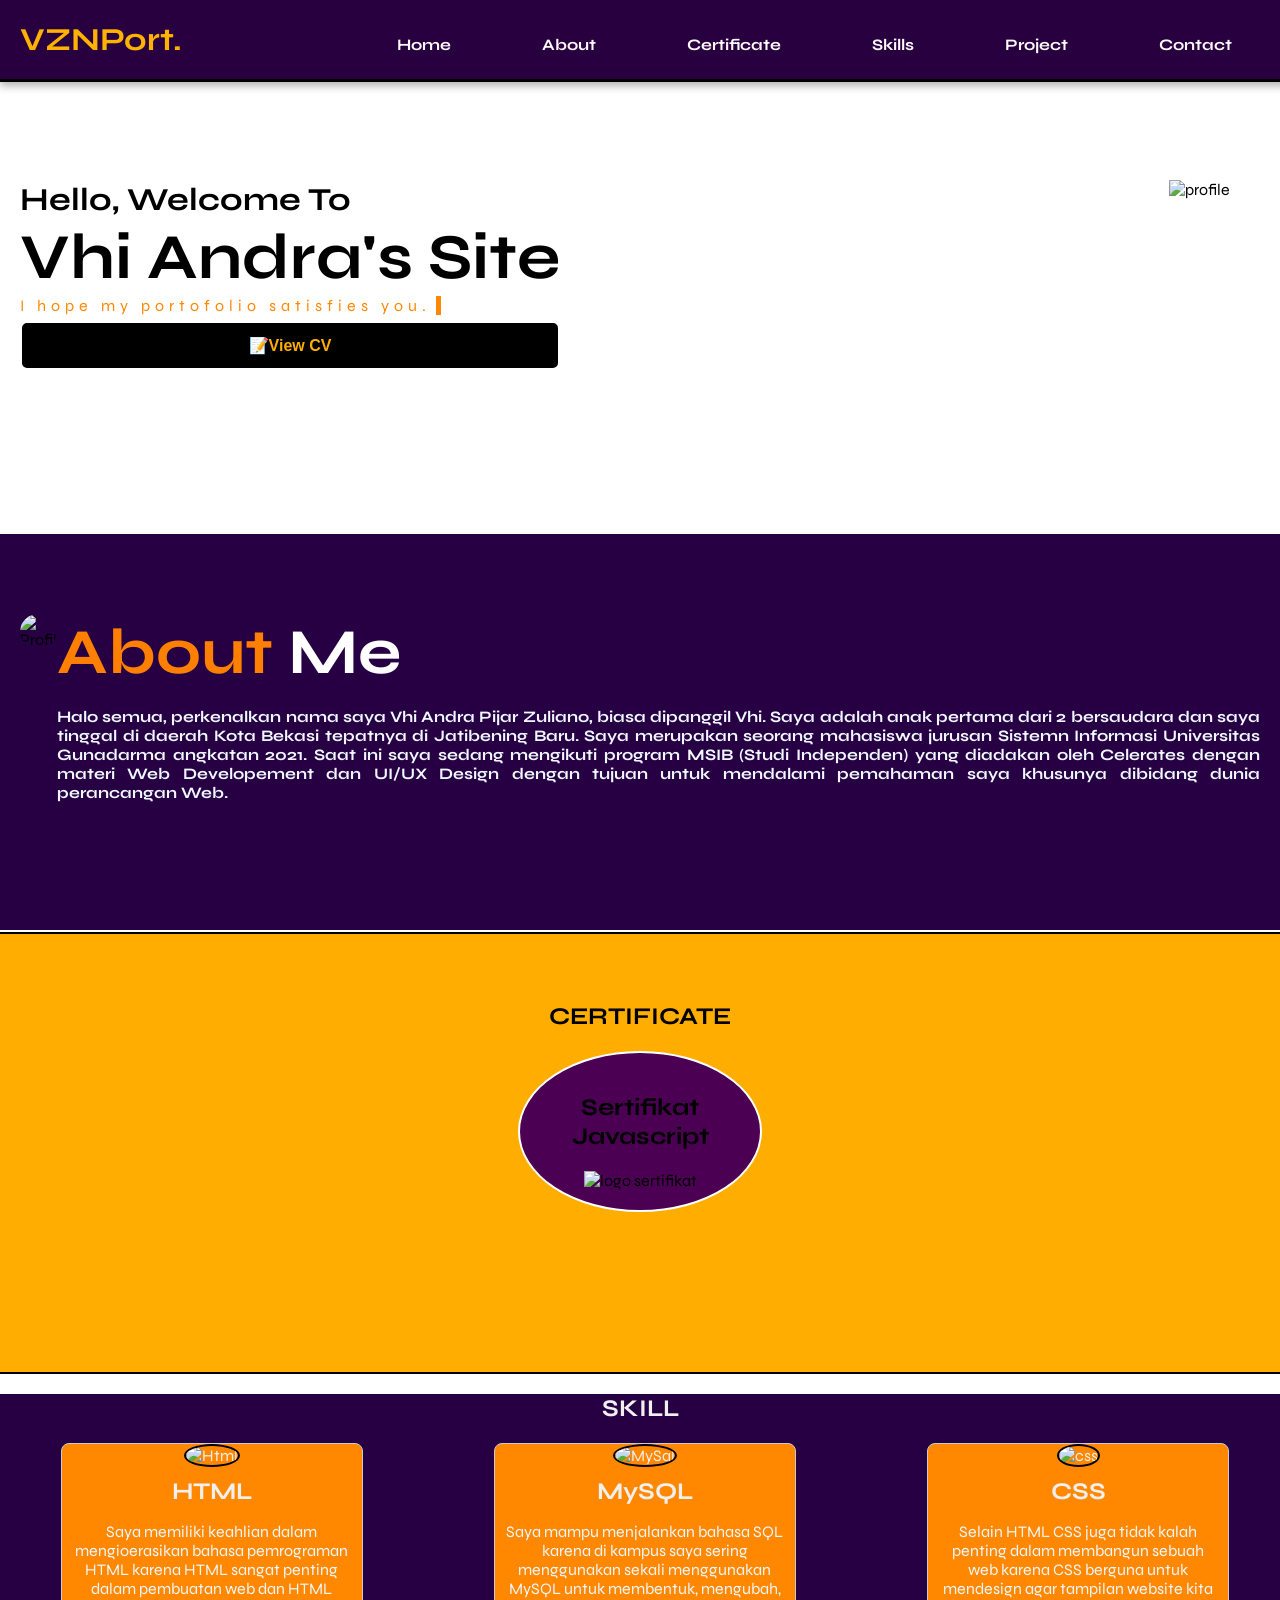
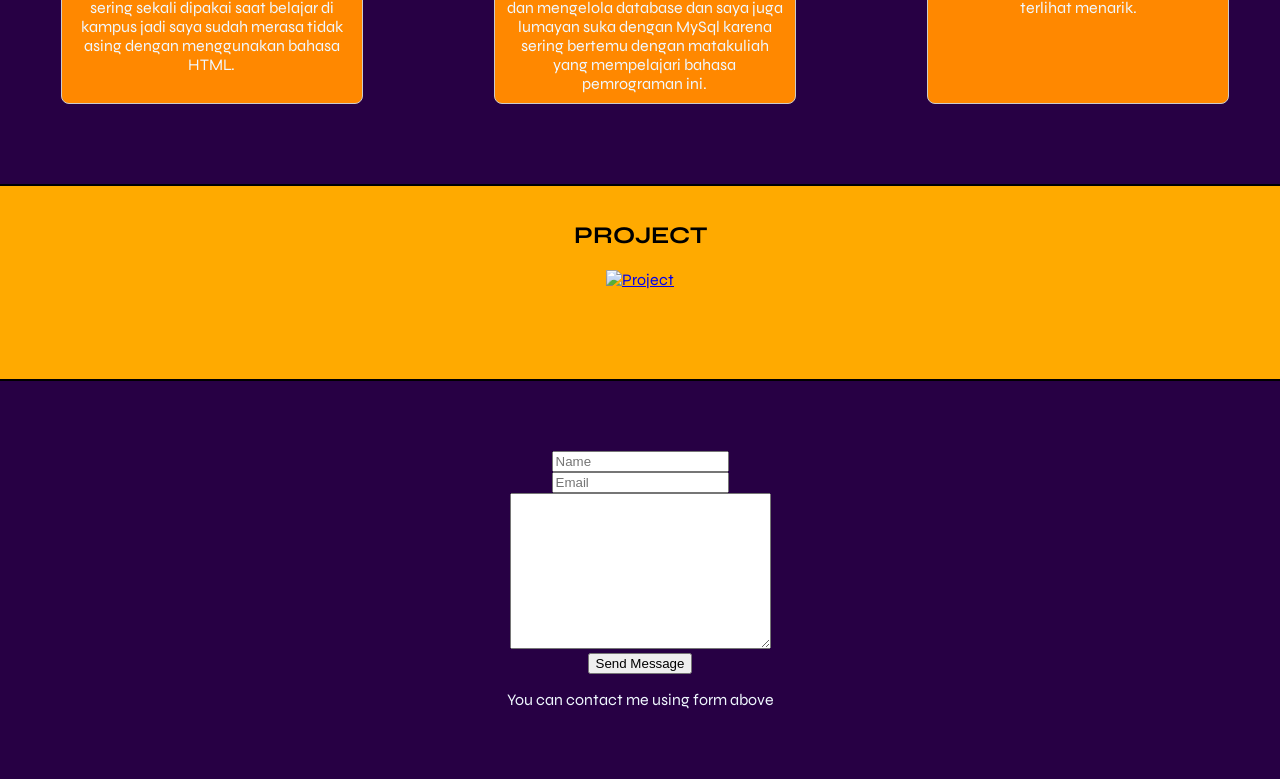
==== index.html @ dc7436a8 "firstcommit" ====
<!DOCTYPE html>
<html>
  <head>
    <title>Portofolio | Vhi Andra</title>
    <link rel="preconnect" href="https://fonts.googleapis.com" />
    <link rel="preconnect" href="https://fonts.gstatic.com" crossorigin />
    <link href="https://fonts.googleapis.com/css2?family=Syne:wght@400..800&display=swap" rel="stylesheet" />
    <link rel="stylesheet" type="text/css" href="style.css" />
    <link rel="stylesheet" href="script.js">
  </head>
  <script></script>
  <body>
    <header>
      <h1 style="color: rgb(255, 179, 0)">VZNPort.</h1>
      <nav>
        <ul>
          <li><a href="#home">Home</a></li>
          <li><a href="#about" >About</a></li>
          <li><a href="#certificate">Certificate</a></li>
          <li><a href="#skill" >Skills</a></li>
          <li><a href="#works" >Project</a></li>
          <li><a href="#contact" >Contact</a></li>
        </ul>
      </nav>

      <div class="burger" onclick="toggleMenu()">
        <div></div>
        <div></div>
        <div></div>
      </div>

    </header>
    <!-- section 1 -->
    <section id="home" class="home">
      <div>
        <h2>Hello, Welcome To</h2>
        <h1>Vhi Andra's Site</h1>
        <div class="typing">
          <p>I hope my portofolio satisfies you.</p>
        </div>
        <div class="buttons">
  <button class="button1" onclick="window.open('cert/CV_VHI ANDRA PIJAR ZULIANO.pdf', '_blank')">📝View CV</button>
        </div>
      </div>

      <div class="profile">
        <img class="me" src="image/profile.svg" alt="profile">
      </div>
    </section>

    <!-- end section 1 -->

    <!-- section 2 -->
    <section id="about" class="about">
      <div class="profile__ pic">
        <img class="photo_profil" src="image/Profil.jpg" alt="Profil" style="width: 200px; height: 200px; border-radius: 50%;" />
      </div>

      <div>
        <h1><span class="about-text">About</span> <span class="me-text">Me</span></h1>
        <style>
          p{
            color: aliceblue;
          }
        </style>
        <p> 
        Halo semua, perkenalkan nama saya Vhi Andra Pijar Zuliano, biasa dipanggil Vhi. Saya adalah anak pertama dari 2 bersaudara dan saya tinggal di daerah Kota Bekasi tepatnya di Jatibening Baru. Saya merupakan seorang mahasiswa jurusan Sistemn Informasi Universitas Gunadarma angkatan 2021. Saat ini saya sedang mengikuti program MSIB (Studi Independen) yang diadakan oleh Celerates dengan materi Web Developement dan UI/UX Design dengan tujuan untuk mendalami pemahaman saya khusunya dibidang dunia perancangan Web.
        </p>
      </div>
    </section>
    <!-- end section 2 -->

    <!-- section certificate -->

<section class="certificate" id="certificate">
  <h1>CERTIFICATE</h1>
  <div class="cards-container">
    <div class="javascript" style="border-radius: 50%; overflow: hidden;"><a href="cert/Sertifikat java.pdf" target="_blank">
      <h2>Sertifikat Javascript</h2><img src="image/icons8-diploma-70.png" alt="logo sertifikat" width="50" height="50" viewBox="0 0 24 24"><path d="M17.736 9.767c-.538-.374-.467-.28-.67-.886-.085-.253-.33-.425-.605-.425h-.002c-.663.003-.549.038-1.084-.338-.111-.079-.243-.118-.375-.118s-.264.039-.375.118c-.539.379-.422.341-1.084.338h-.002c-.275 0-.521.172-.605.425-.203.608-.133.514-.67.886-.169.117-.264.302-.264.495l.031.19c.208.607.208.49 0 1.095l-.031.191c0 .192.095.378.264.496.537.372.468.278.67.886.085.253.33.424.605.424h.002c.663-.002.549-.038 1.084.338.111.078.243.118.375.118s.264-.04.375-.118c.535-.376.42-.34 1.084-.338h.002c.275 0 .521-.171.605-.424.203-.607.132-.513.67-.886.169-.117.264-.304.264-.496l-.031-.19c-.208-.608-.207-.491 0-1.095l.031-.191c0-.193-.095-.379-.264-.495zm-2.736 2.733c-.828 0-1.5-.671-1.5-1.5s.672-1.5 1.5-1.5 1.5.671 1.5 1.5-.672 1.5-1.5 1.5zm1.065 2.507l.018-.007h.917v7l-1.981-1.285-2.019 1.285v-7h.913c.356.25.592.429 1.087.429.406 0 .799-.174 1.065-.422zm7.935-13.007v18h-5c.099-1.131.387-3.435 3-4.578v-8.844c-1.151-.504-2.074-1.427-2.578-2.578h-14.844c-.504 1.151-1.427 2.074-2.578 2.578v8.844c1.151.504 2.074 1.427 2.578 2.578h6.422v2h-11v-18h24zm-14 9h-5v-1h5v1zm0 1h-5v1h5v-1zm-2 2h-3v1h3v-1zm2-5h-5v-1h5v1z"/></svg></a></div>
    </div>
</section>

    <!--  end section certificate -->

    <!-- section 3 -->
    <section id="skill" class="skill">
      <h1>SKILL</h1>
      <div class="cards-container">
        <div class="card">
          <img src="image/HTML5_1Color_Black.png" alt="Html" />
          <div class="text">
            <h3>HTML</h3>
            <p>
              Saya memiliki keahlian dalam mengioerasikan bahasa pemrograman HTML karena HTML sangat penting dalam pembuatan web dan HTML sering sekali dipakai saat belajar di kampus jadi saya sudah merasa tidak asing dengan menggunakan bahasa HTML.
          </div>
        </div>
    
        <div class="card">
          <img src="image/SQL.png" alt="MySql" />
          <div class="text">
            <h3>MySQL</h3>
            <p>
              Saya mampu menjalankan bahasa SQL karena di kampus saya sering menggunakan sekali menggunakan MySQL untuk membentuk, mengubah, dan mengelola database dan saya juga lumayan suka dengan MySql karena sering bertemu dengan matakuliah yang mempelajari bahasa pemrograman ini.
            </p>
          </div>
        </div>
    
        <div class="card">
          <img src="image/css.png" alt="css" />
          <div class="text">
            <h3>CSS</h3>
            <p>
              Selain HTML CSS juga tidak kalah penting dalam membangun sebuah web karena CSS berguna untuk mendesign agar tampilan website kita terlihat menarik.
            </p>
          </div>
        </div>
      </div>
    </section>
    
    <!-- end section 3 -->

    <!-- section 4 -->
    <section id="works" class="works">
      <h1>PROJECT</h1>
      <div class="container">
        <div class="img-works">
          <a href="https://www.figma.com/file/uDY6pG56KngcP6cBhqCORo/IMK-Kelompok-5?type=design&mode=design&t=SfegEi2WTMAbxgAG-0" target="_blank"><img src="image/projek.jpg" alt="Project" /></a>
        </div>
        </div>

    </section>
    <!--  end section 4 -->

    <!--  Contact -->
    <section id="contact" class="contact">
      <div class="contact-left">
        <form class="contact-form" action="https://formspree.io/f/xqkrygdb" method="POST">
          <div>
            <input type="text" placeholder="Name" name="name">
          </div>
          <div>
            <input type="email" placeholder="Email" name="email">
          </div>
          <div>
            <textarea name="message" id="message" cols="30" rows="10"></textarea>
          </div>
          <div> 
            <button class="btn-submit">Send Message</button>

<div class="contact-right">
  <p class="contact-socialmedia">
    You can contact me using form above
  </p>

  <div class="contact-media">
    <a href="a"><i class="fa fa-youtube"></i></a>
    </div>
  </div>

    <!-- cobas -->
    <!--  end section 5 -->
  </body>
  <script src="script.js"></script>
</html>
---- style.css ----
body {
  font-family: "Syne", sans-serif;
  margin: 0;
  padding: 0;
}

header {
  position: absolute;
  top: 0%;
  width: 100%;
  box-shadow: 0px 4px 8px rgba(10, 0, 0, 0.3);
  background-color: rgb(40, 0, 63);
  color: #ffffff;
  display: flex;
  justify-content: space-between;
  padding: 20px;
  border-bottom: solid #000000;
  z-index: 100;
}

header h1 {
  flex-basis: 200px;
  margin: 0;
}

nav {
  margin-top: 15px;
}

nav ul {
  list-style: none;
  margin: 0;
  padding: 0;
}

nav ul li {
  display: inline;
  padding-right: 3em;
  margin: 0px 20px;
}

nav a {
  color: #fffafa;
  text-decoration: none;
}
nav a:hover {
  color: #ffaa00;
  text-decoration: none;
}

nav ul li a {
  font-weight: bold;
  position: relative;
}

nav ul li a::before {
  content: "";
  position: absolute;
  bottom: -2px; /* Atur jarak underline dari teks */
  left: 0;
  width: 0; /* Awalnya panjang underline 0 */
  height: 2px; /* Atur ketebalan underline */
  background-color: #ffffff; /* Atur warna underline */
  transition: width 0.3s ease; /* Atur transisi untuk lebar underline */
}

nav ul li a:hover::before {
  width: 100%; /* Saat hover, ubah panjang underline menjadi 100% */
}

/* CSS for burger icon */
.burger {
  display: none; /* Sembunyikan burger di tampilan desktop */
  cursor: pointer;
  position: absolute;
  top: 20px;
  right: 20px;
  z-index: 101;
}

.burger div {
  width: 25px;
  height: 3px;
  background-color: #ff8800;
  margin: 5px;
  transition: transform 0.3s ease;
}

/* responsive */
/* CSS for mobile devices */

/* end */

/* Rotate first and third lines to create the X shape */
.burger.active div:first-child {
  transform: rotate(-45deg) translate(-5px, 6px);
}

.burger.active div:nth-child(2) {
  opacity: 0;
}

.burger.active div:last-child {
  transform: rotate(45deg) translate(-5px, -6px);
}
/* end navbar */

.home {
  padding: 20px;
  margin-top: 10em;
  padding-bottom: 10em;
  border-bottom: solid 2px #fffdfa;
  display: flex;
  justify-content: space-between;
}

.home h2 {
  font-size: 2em;
  margin: 0;
}

.home h1 {
  font-size: 4em;
  margin: 0;
}

.home p {
  margin: 0;
}

.home ul {
  list-style: none;
  margin: 0;
  padding: 0;
}

.typing {
  display: inline-block;
}

.typing p {
  font-size: 1em;
  color: #ff8800;
  letter-spacing: 5px;
  border-right: 5px solid;
  width: 100%;
  white-space: nowrap;
  overflow: hidden;
  animation: typing 2s steps(18), cursor 0.4s step-end infinite alternate;
}

@keyframes cursor {
  50% {
    border-color: transparent;
  }
}

@keyframes typing {
  from {
    width: 0;
  }
}

.home .buttons {
  display: flex; /* Mengatur tombol menjadi horizontal */
  flex-direction: column; /* Menjadikan tata letak tombol menjadi vertikal */
}

.home .buttons button {
  background-color: rgb(0, 0, 0);
  color: rgb(255, 174, 0);
  font-weight: bold;
  padding: 10px 15px;
  text-align: center;
  text-decoration: none;
  font-size: 16px;
  margin: 4px 2px;
  cursor: pointer;
  border: solid 3px #000;
  border-radius: 5px;
  transition-duration: 0.5s;
}

.home .buttons button:hover {
  background-color: rgb(255, 183, 0);
  color: black;
}

.home .buttons button:active {
  background-color: #e6da4e;
}

.me {
  margin-right: 30px;
  width: 20em;
  height: 25em;
  object-fit: cover;
}

.me img {
  border-radius: 120px 1px / 120px;
}
/* end Home */

/* About css */
.about {
  background-color: #270044;
  border-bottom: solid 2px hsl(0, 0%, 100%);
  display: flex;
  justify-content: space-between;
  padding: 20px;
  padding-top: 5em;
  padding-bottom: 7em;
}

.about h1 {
  font-size: 4em;
  margin: 0;
}

.about-text {
  color: rgb(255, 128, 0); /* Warna untuk kata "About" */
}

.me-text {
  color: white; /* Warna untuk kata "Me" */
}

.about p {
  font-weight: bold;
  text-align: justify;
}

/* certificate */
.certificate {
  text-align: center; /* Pusatkan teks */
  background-color: #ffae00;
  padding: 3rem 15rem 10rem; /* Berikan padding untuk memberi ruang di sekitar konten */
  border-top: #000 solid 2px;
  border-bottom: #000 solid 2px;
}

.certificate h1 {
  margin-bottom: 20px; /* Berikan ruang di bawah judul */
}

.cards-container {
  cursor: pointer;
  display: flex; /* Gunakan flexbox untuk tata letak konten */
  justify-content: center; /* Pusatkan konten horizontal */
  gap: 20px; /* Berikan jarak antara kartu */
}

.cards-container .uiux,
.cards-container .javascript {
  background-color: #4b0054;
  width: 200px; /* Atur lebar kartu */
  padding: 20px; /* Berikan padding di dalam kartu */
  border: 2px solid #ffffff; /* Berikan border pada kartu */
  border-radius: 10px; /* Atur radius sudut kartu */
}

.cards-container .uiux svg,
.cards-container .javascript svg {
  width: 50px; /* Atur lebar ikon */
  height: 50px; /* Atur tinggi ikon */
  margin-bottom: 10px; /* Berikan ruang di bawah ikon */
}

.cards-container .uiux a,
.cards-container .javascript a {
  text-decoration: none; /* Hapus dekorasi tautan */
  color: #000; /* Atur warna teks */
}

.cards-container .uiux:hover,
.cards-container .javascript:hover {
  background-color: #f0f0f0; /* Ganti warna latar belakang saat hover */
  z-index: 0; /* Tetapkan z-index yang lebih rendah agar tetap di bawah navbar */
}

/* end certificate */

/* skill */
.skill {
  text-align: center; /* Pusatkan teks judul */
  color: #f0f0f0;
  background-color: #270044;
  padding-bottom: 5em; /* Ubah padding-bottom menjadi 5em */
  border-bottom: solid 2px #000;
}

.cards-container {
  display: flex;
  justify-content: space-around; /* Menata kartu-kartu ke kanan */
  gap: 20px; /* Tambahkan gap antara kartu */
}

.card {
  background-color: #ff8800;
  max-width: 300px; /* Atur lebar maksimum kartu */
  border: 1px solid #ccc; /* Atur border untuk kartu */
  border-radius: 8px; /* Atur border-radius untuk ujung-ujung kartu */
  margin-left: 10px; /* Atur margin kiri agar ada jarak antar kartu */
}

.card img {
  border-radius: 50%;
  border: solid 2px #000;
  width: 8em; /* Atur lebar gambar */
  height: 8em; /* Atur tinggi gambar */
  object-fit: cover; /* Atur agar gambar memenuhi border */
}

.card .text {
  padding: 10px; /* Atur padding untuk ruang di sekitar teks */
}

.card h3 {
  margin-top: 0; /* Hilangkan margin atas pada elemen h3 */
  font-size: 1.5em; /* Ubah ukuran font h3 menjadi 1.5em */
  margin-bottom: 10px; /* Tambahkan margin bawah pada elemen h3 */
}

.card p {
  margin-bottom: 0; /* Hilangkan margin bawah pada elemen p */
}

/* end skill */

/* works */
.works {
  padding-top: 1em;
  padding-bottom: 5em;
  background-color: #ffaa00;
  text-align: center; /* Memusatkan teks di dalam section */
  border-bottom: 2px solid #000;
}

.container {
  margin: 10px;
  display: flex;
  justify-content: space-around;
  align-items: center; /* Memastikan foto-foto berada di tengah secara vertikal */
  gap: 5px; /* Atur jarak antara foto-foto */
}

.img-works {
  overflow: hidden; /* Sembunyikan overflow */
}

.img-works a {
  display: block; /* Untuk memastikan link memiliki dimensi */
  overflow: hidden; /* Sembunyikan overflow */
  transition: transform 0.3s ease; /* Animasi perubahan ukuran */
}

.img-works img {
  width: 25em; /* Agar gambar mengisi seluruh lebar kotak */
  height: 20em; /* Atur tinggi gambar agar proporsional */
  object-fit: fill;
}

.img-works a:hover {
  transform: scale(1.1); /* Membuat elemen menjadi sedikit lebih besar saat dihover */
}

/* end works */
/* contact */
.contact {
  background-color: #270044;
  display: flex; /* Menggunakan flexbox */
  align-items: center; /* Menyelaraskan konten secara vertikal */
  justify-content: center; /* Menyelaraskan konten secara horizontal ke tengah */
  text-align: center; /* Menyelaraskan teks ke tengah */
  padding: 50px 0; /* Padding atas dan bawah sebesar 50px */
}

.contact-container {
  max-width: 800px; /* Lebar maksimum kontainer */
  width: 100%; /* Lebar kontainer */
  margin: 0 auto; /* Posisi kontainer ke tengah */
}

.contact h1 {
  font-family: "Pixelify Sans", sans-serif;
  font-size: 2.5em; /* Ukuran font 2.5em */
  border-bottom: 3px solid yellow; /* Garis bawah dengan ketebalan 3px dan warna kuning */
  padding-bottom: 10px; /* Ruang bawah sebesar 10px */
  margin-top: 0px;
}

.contact-form {
  margin-top: 20px; /* Jarak atas sebesar 20px */
}

.contact-form p {
  margin-bottom: 20px; /* Jarak bawah sebesar 20px */
}

.contact-form ul {
  padding: 0;
  margin: 0;
  list-style: none;
}

.contact-form ul li {
  margin-bottom: 10px; /* Jarak antara setiap item */
}

.contact-form ul li a {
  color: #ffffff; /* Warna teks */
  text-decoration: none; /* Tanpa dekorasi tautan */
  font-weight: bold; /* Tebal teks */
}

.contact .contact-right {
  color: #ffaa00;
  display: block;
}

.contact-form ul li a:hover {
  color: #ff9100; /* Warna teks saat dihover */
}

/* end contact */
/* Untuk perangkat dengan lebar maksimum 600px */
@media only screen and (max-width: 400px) {
  header {
    flex-direction: column;
    align-items: center;
  }

  nav ul li {
    padding-right: 20em;
    margin: 0px 3px;
  }

  .home {
    flex-direction: column;
    align-items: center;
    margin-top: 5em;
    padding-bottom: 5em;
  }

  .home .buttons {
    flex-direction: row;
    margin-top: 1em;
  }

  .home .buttons button {
    margin: 0 5px;
  }

  .me {
    margin-right: 0;
  }

  .about {
    flex-direction: column;
    align-items: center;
    padding-top: 3em;
    padding-bottom: 3em;
  }

  .about-text,
  .me-text {
    color: black;
  }

  .certificate {
    padding: 3rem 2rem 5rem;
  }

  .cards-container {
    flex-direction: column;
    gap: 10px;
  }

  .cards-container .uiux,
  .cards-container .javascript {
    width: auto;
  }

  .skill {
    padding-bottom: 3em;
  }

  .cards-container {
    flex-direction: column;
    gap: 20px;
  }

  .card {
    margin-left: 0;
  }

  .works {
    padding-top: 1em;
    padding-bottom: 3em;
  }

  .container {
    flex-direction: column;
    align-items: center;
    gap: 20px;
  }

  .img-works img {
    width: 100%;
    height: auto;
  }

  .contact {
    padding: 30px 0;
  }
}

/* responsive */
@media screen and (max-width: 600px) {
  header {
    top: 0%;
    height: 5em;
    position: fixed;
    flex-direction: column;
    align-items: center;
    padding: 0.5em;
  }

  nav ul {
    display: none;
    flex-direction: column;
    position: absolute;
    top: 60px;
    left: 0;
    width: 100%;
    background-color: white;
    box-shadow: 0px 4px 8px rgba(0, 0, 0, 0.3);
    z-index: 99;
  }

  nav ul.active {
    display: flex;
  }

  nav ul li {
    display: block;
    padding: 10px;
    padding-right: 0;
    margin: 0px 3px;
  }

  .burger {
    display: block;
  }

  .home {
    margin-top: 5em;
    padding: 5em 5em;
    text-align: center;
  }

  .home h1,
  .home h2 {
    font-size: 2em;
    margin: 0;
  }

  .home p {
    font-weight: bold;
    font-size: 0.5em;
    margin-left: 0;
    margin-right: 0;
  }

  .buttons {
    flex-direction: column;
    justify-content: center;
    margin-top: 5px;
  }

  .buttons button {
    margin: 5px 0;
  }

  .home .pic-me {
    margin-top: 2em;
    margin-right: 0;
  }

  .about {
    flex-direction: column;
    align-items: center;
    padding-top: 3em;
    padding-bottom: 3em;
  }

  .about-text,
  .me-text {
    color: black;
  }

  .certificate {
    padding: 3rem 2rem 5rem;
  }

  .cards-container {
    flex-direction: column;
    align-items: center;
    gap: 20px;
  }

  .cards-container .uiux,
  .cards-container .javascript {
    width: auto;
  }

  .skill {
    padding-bottom: 3em;
  }

  .works {
    padding-top: 1em;
    padding-bottom: 3em;
  }

  .container {
    flex-direction: column;
    align-items: center;
    gap: 20px;
  }

  .img-works img {
    width: 100%;
    height: auto;
  }

  .contact {
    padding: 30px 0;
  }
}

/* responsive 780 */
/* Untuk perangkat dengan lebar maksimum 768px dan tinggi maksimum 1280px */
@media screen and (max-width: 768px) and (max-height: 1280px) {
  header {
    padding: 10px;
  }

  nav ul {
    display: none;
    flex-direction: column;
    position: absolute;
    top: 60px;
    left: 0;
    width: 100%;
    background-color: #ffaa00;
    box-shadow: 0px 4px 8px rgba(0, 0, 0, 0.3);
    z-index: 99;
  }

  nav ul.active {
    display: flex;
  }

  nav ul li {
    display: block;
    padding: 10px;
    padding-right: 0;
    margin: 0px 3px;
  }

  .burger {
    display: block;
  }

  .home {
    margin-top: 5em;
    padding: 5em 5em;
    text-align: center;
  }

  .home h1,
  .home h2 {
    font-size: 2em;
    margin: 0;
  }

  .home p {
    font-weight: bold;
    font-size: 0.5em;
    margin-left: 0;
    margin-right: 0;
  }

  .buttons {
    flex-direction: column;
    justify-content: center;
    margin-top: 5px;
  }

  .buttons button {
    margin: 5px 0;
  }

  .home .pic-me {
    margin-top: 2em;
    margin-right: 0;
  }

  .about {
    flex-direction: column;
    align-items: center;
    padding-top: 3em;
    padding-bottom: 3em;
  }

  .about-text,
  .me-text {
    color: black;
  }

  .certificate {
    padding: 3rem 2rem 5rem;
  }

  .cards-container {
    flex-direction: column;
    align-items: center;
    gap: 20px;
  }

  .cards-container .uiux,
  .cards-container .javascript {
    width: auto;
  }

  .skill {
    padding-bottom: 3em;
  }

  .works {
    padding-top: 1em;
    padding-bottom: 3em;
  }

  .container {
    flex-direction: column;
    align-items: center;
    gap: 20px;
  }

  .img-works img {
    width: 100%;
    height: auto;
  }

  .contact .contact-right {
    width: 30%;
  }
}
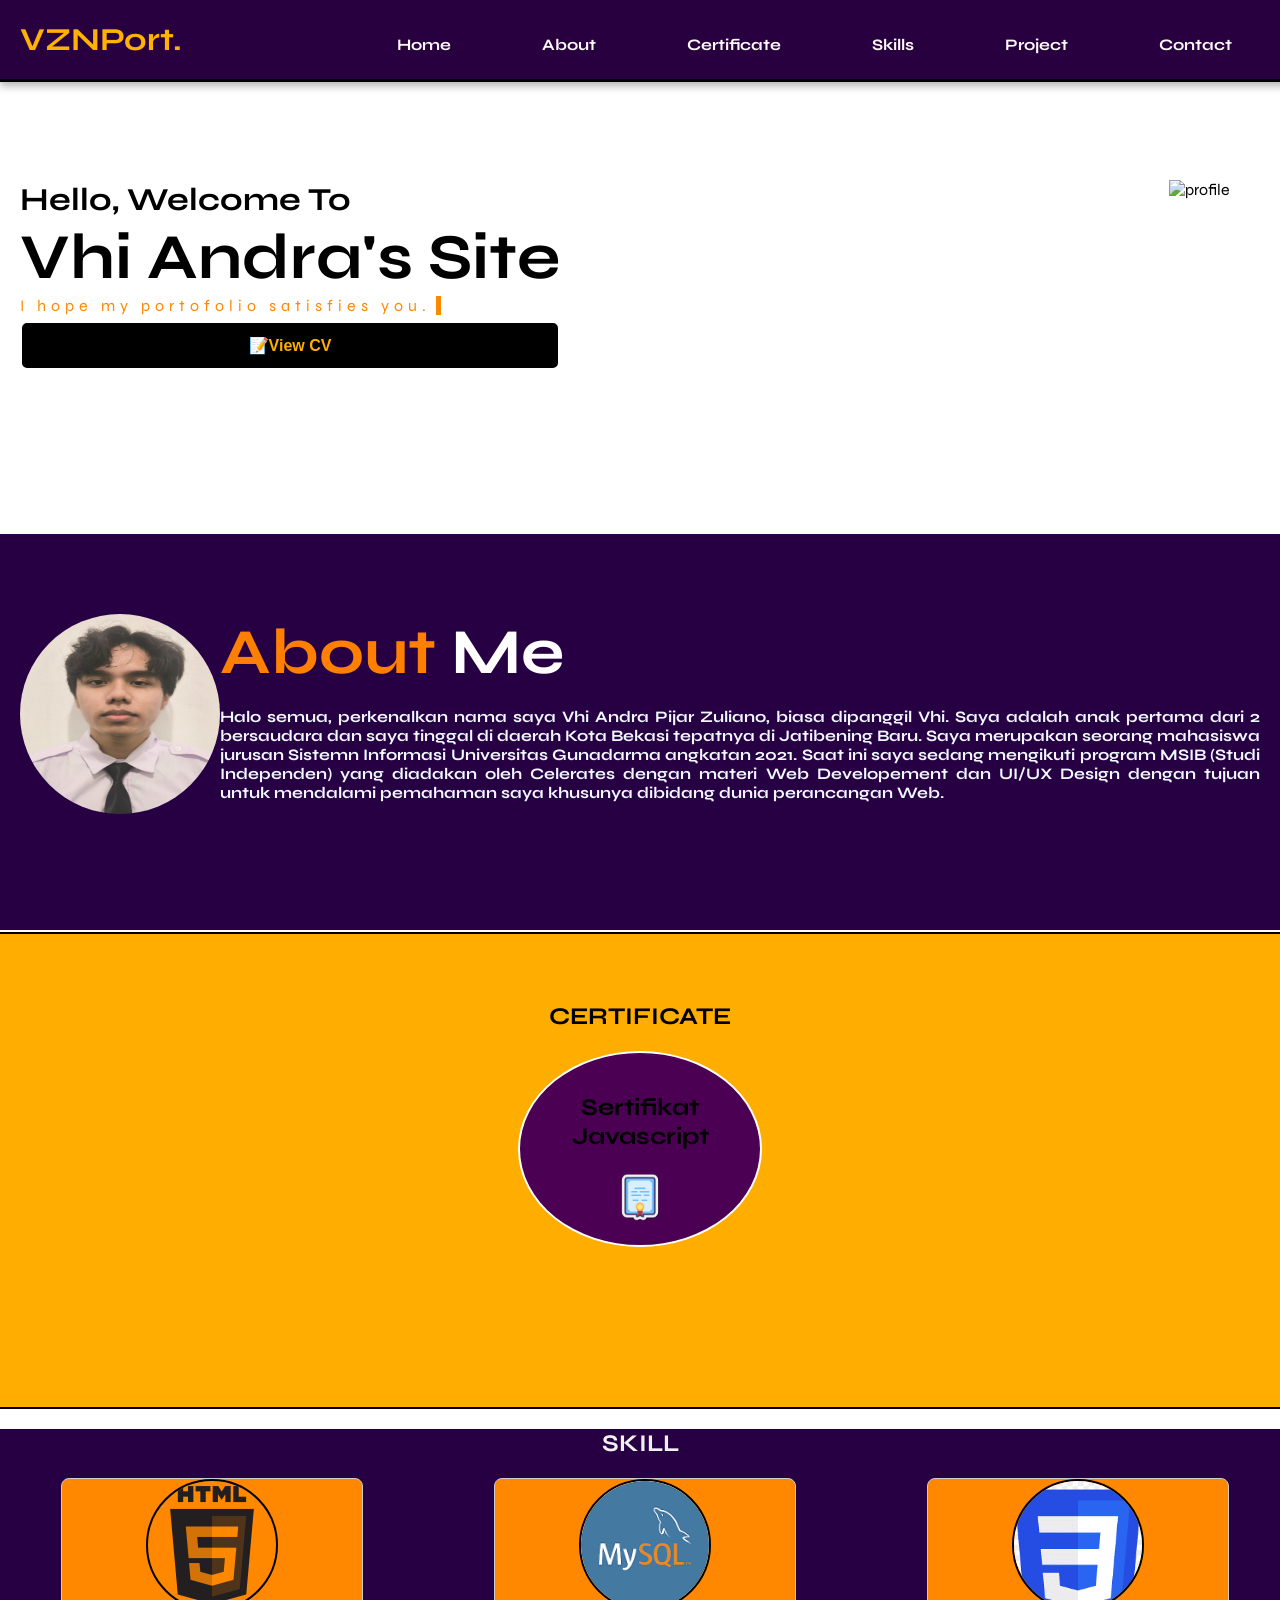
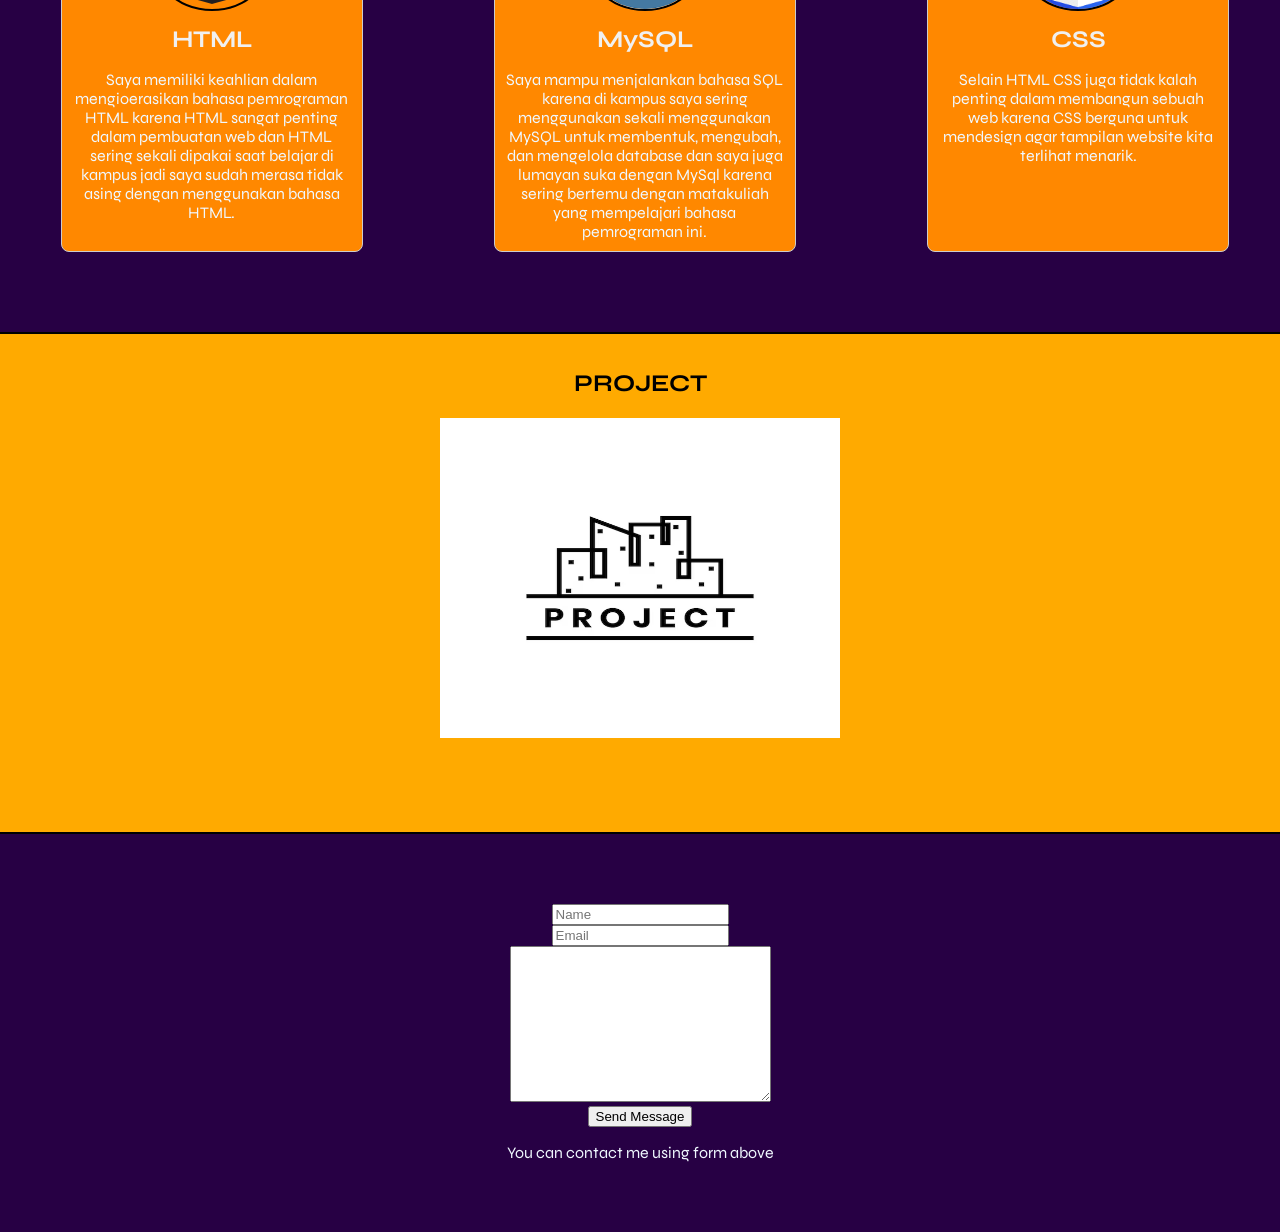
==== commit be1bf867: "gatau" ====
--- a/index.html
+++ b/index.html
@@ -53,7 +53,7 @@
     <!-- section 2 -->
     <section id="about" class="about">
       <div class="profile__ pic">
-        <img class="photo_profil" src="image/Profil.jpg" alt="Profil" style="width: 200px; height: 200px; border-radius: 50%;" />
+        <img class="photo_profil" src="Web Portofolio/image/Profil.jpg" alt="Profil" style="width: 200px; height: 200px; border-radius: 50%;" />
       </div>
 
       <div>
@@ -76,7 +76,7 @@
   <h1>CERTIFICATE</h1>
   <div class="cards-container">
     <div class="javascript" style="border-radius: 50%; overflow: hidden;"><a href="cert/Sertifikat java.pdf" target="_blank">
-      <h2>Sertifikat Javascript</h2><img src="image/icons8-diploma-70.png" alt="logo sertifikat" width="50" height="50" viewBox="0 0 24 24"><path d="M17.736 9.767c-.538-.374-.467-.28-.67-.886-.085-.253-.33-.425-.605-.425h-.002c-.663.003-.549.038-1.084-.338-.111-.079-.243-.118-.375-.118s-.264.039-.375.118c-.539.379-.422.341-1.084.338h-.002c-.275 0-.521.172-.605.425-.203.608-.133.514-.67.886-.169.117-.264.302-.264.495l.031.19c.208.607.208.49 0 1.095l-.031.191c0 .192.095.378.264.496.537.372.468.278.67.886.085.253.33.424.605.424h.002c.663-.002.549-.038 1.084.338.111.078.243.118.375.118s.264-.04.375-.118c.535-.376.42-.34 1.084-.338h.002c.275 0 .521-.171.605-.424.203-.607.132-.513.67-.886.169-.117.264-.304.264-.496l-.031-.19c-.208-.608-.207-.491 0-1.095l.031-.191c0-.193-.095-.379-.264-.495zm-2.736 2.733c-.828 0-1.5-.671-1.5-1.5s.672-1.5 1.5-1.5 1.5.671 1.5 1.5-.672 1.5-1.5 1.5zm1.065 2.507l.018-.007h.917v7l-1.981-1.285-2.019 1.285v-7h.913c.356.25.592.429 1.087.429.406 0 .799-.174 1.065-.422zm7.935-13.007v18h-5c.099-1.131.387-3.435 3-4.578v-8.844c-1.151-.504-2.074-1.427-2.578-2.578h-14.844c-.504 1.151-1.427 2.074-2.578 2.578v8.844c1.151.504 2.074 1.427 2.578 2.578h6.422v2h-11v-18h24zm-14 9h-5v-1h5v1zm0 1h-5v1h5v-1zm-2 2h-3v1h3v-1zm2-5h-5v-1h5v1z"/></svg></a></div>
+      <h2>Sertifikat Javascript</h2><img src="Web Portofolio/image/icons8-diploma-70.png" alt="logo sertifikat" width="50" height="50" viewBox="0 0 24 24"><path d="M17.736 9.767c-.538-.374-.467-.28-.67-.886-.085-.253-.33-.425-.605-.425h-.002c-.663.003-.549.038-1.084-.338-.111-.079-.243-.118-.375-.118s-.264.039-.375.118c-.539.379-.422.341-1.084.338h-.002c-.275 0-.521.172-.605.425-.203.608-.133.514-.67.886-.169.117-.264.302-.264.495l.031.19c.208.607.208.49 0 1.095l-.031.191c0 .192.095.378.264.496.537.372.468.278.67.886.085.253.33.424.605.424h.002c.663-.002.549-.038 1.084.338.111.078.243.118.375.118s.264-.04.375-.118c.535-.376.42-.34 1.084-.338h.002c.275 0 .521-.171.605-.424.203-.607.132-.513.67-.886.169-.117.264-.304.264-.496l-.031-.19c-.208-.608-.207-.491 0-1.095l.031-.191c0-.193-.095-.379-.264-.495zm-2.736 2.733c-.828 0-1.5-.671-1.5-1.5s.672-1.5 1.5-1.5 1.5.671 1.5 1.5-.672 1.5-1.5 1.5zm1.065 2.507l.018-.007h.917v7l-1.981-1.285-2.019 1.285v-7h.913c.356.25.592.429 1.087.429.406 0 .799-.174 1.065-.422zm7.935-13.007v18h-5c.099-1.131.387-3.435 3-4.578v-8.844c-1.151-.504-2.074-1.427-2.578-2.578h-14.844c-.504 1.151-1.427 2.074-2.578 2.578v8.844c1.151.504 2.074 1.427 2.578 2.578h6.422v2h-11v-18h24zm-14 9h-5v-1h5v1zm0 1h-5v1h5v-1zm-2 2h-3v1h3v-1zm2-5h-5v-1h5v1z"/></svg></a></div>
     </div>
 </section>
 
@@ -87,7 +87,7 @@
       <h1>SKILL</h1>
       <div class="cards-container">
         <div class="card">
-          <img src="image/HTML5_1Color_Black.png" alt="Html" />
+          <img src="Web Portofolio/image/HTML5_1Color_Black.png" alt="Html" />
           <div class="text">
             <h3>HTML</h3>
             <p>
@@ -96,7 +96,7 @@
         </div>
     
         <div class="card">
-          <img src="image/SQL.png" alt="MySql" />
+          <img src="Web Portofolio/image/SQL.png" alt="MySql" />
           <div class="text">
             <h3>MySQL</h3>
             <p>
@@ -106,7 +106,7 @@
         </div>
     
         <div class="card">
-          <img src="image/css.png" alt="css" />
+          <img src="Web Portofolio/image/css.png" alt="css" />
           <div class="text">
             <h3>CSS</h3>
             <p>
@@ -124,7 +124,7 @@
       <h1>PROJECT</h1>
       <div class="container">
         <div class="img-works">
-          <a href="https://www.figma.com/file/uDY6pG56KngcP6cBhqCORo/IMK-Kelompok-5?type=design&mode=design&t=SfegEi2WTMAbxgAG-0" target="_blank"><img src="image/projek.jpg" alt="Project" /></a>
+          <a href="https://www.figma.com/file/uDY6pG56KngcP6cBhqCORo/IMK-Kelompok-5?type=design&mode=design&t=SfegEi2WTMAbxgAG-0" target="_blank"><img src="Web Portofolio/image/projek.jpg" alt="Project" /></a>
         </div>
         </div>
 
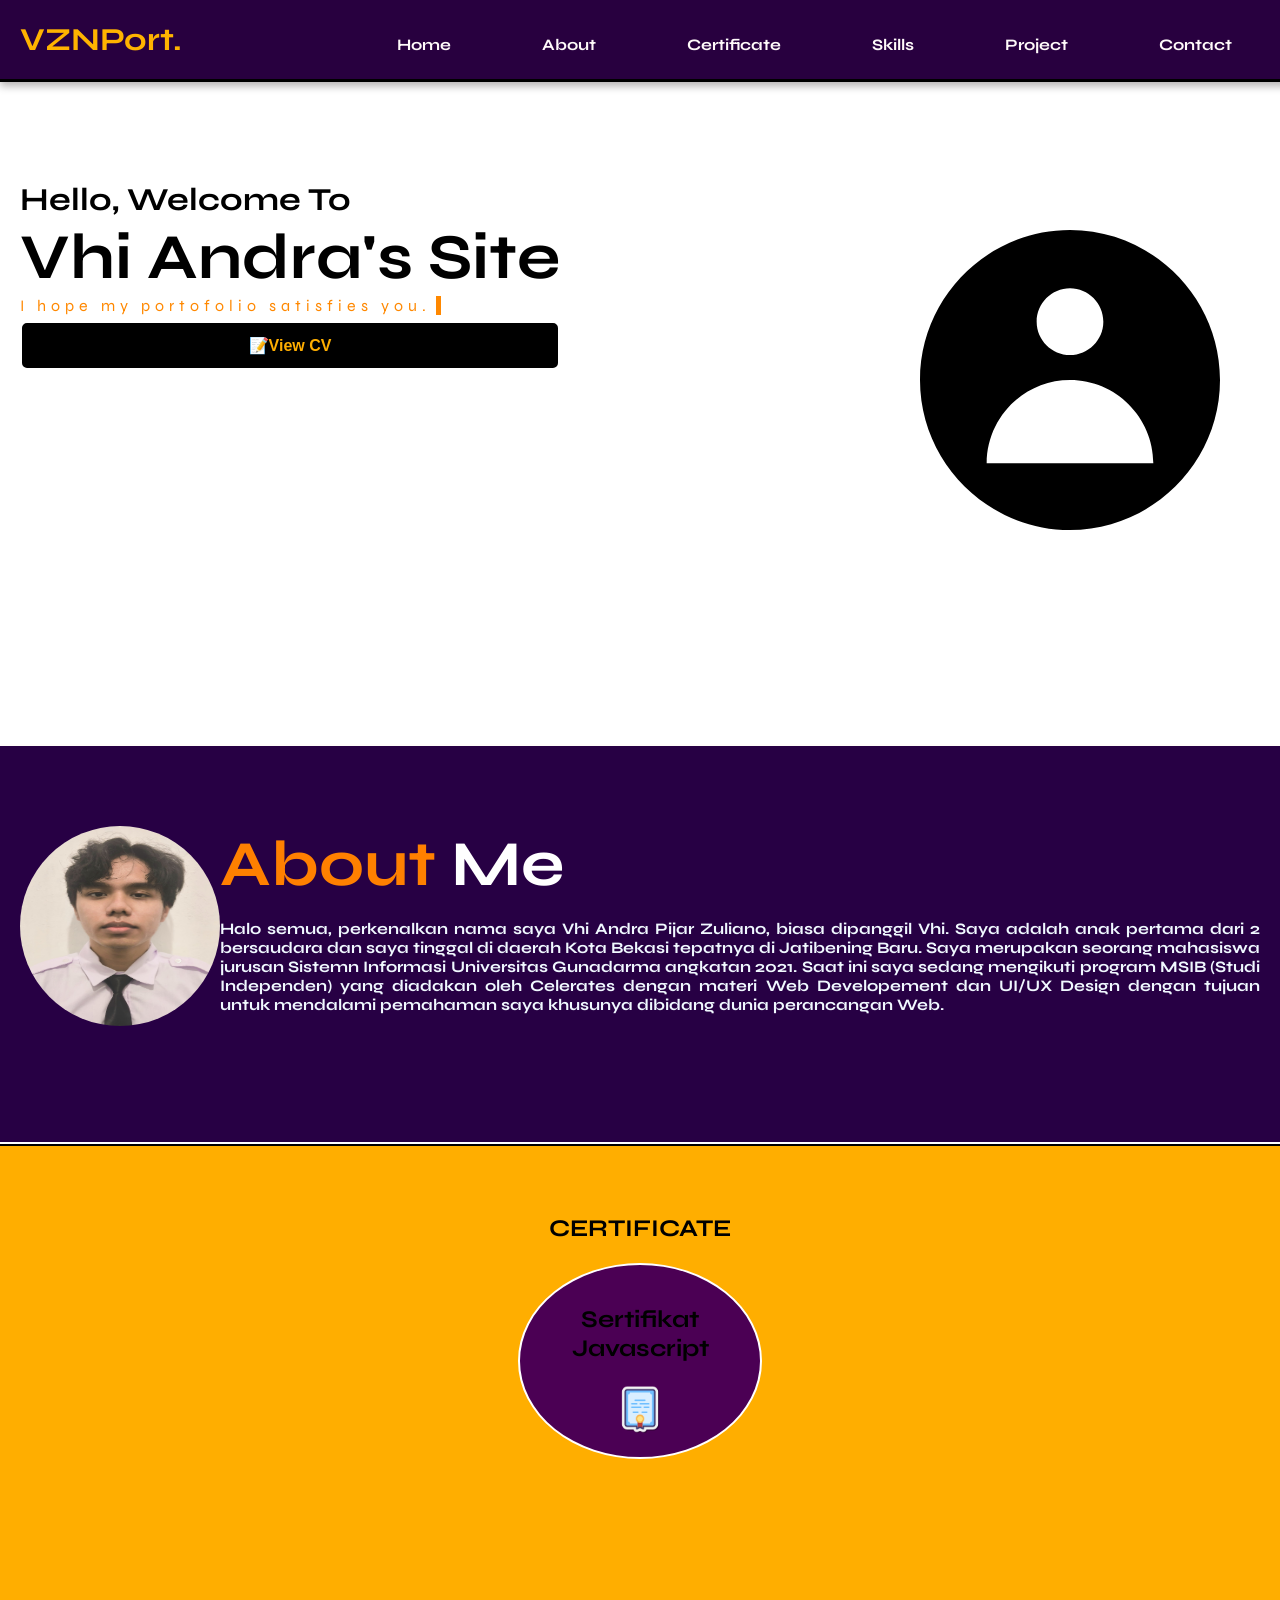
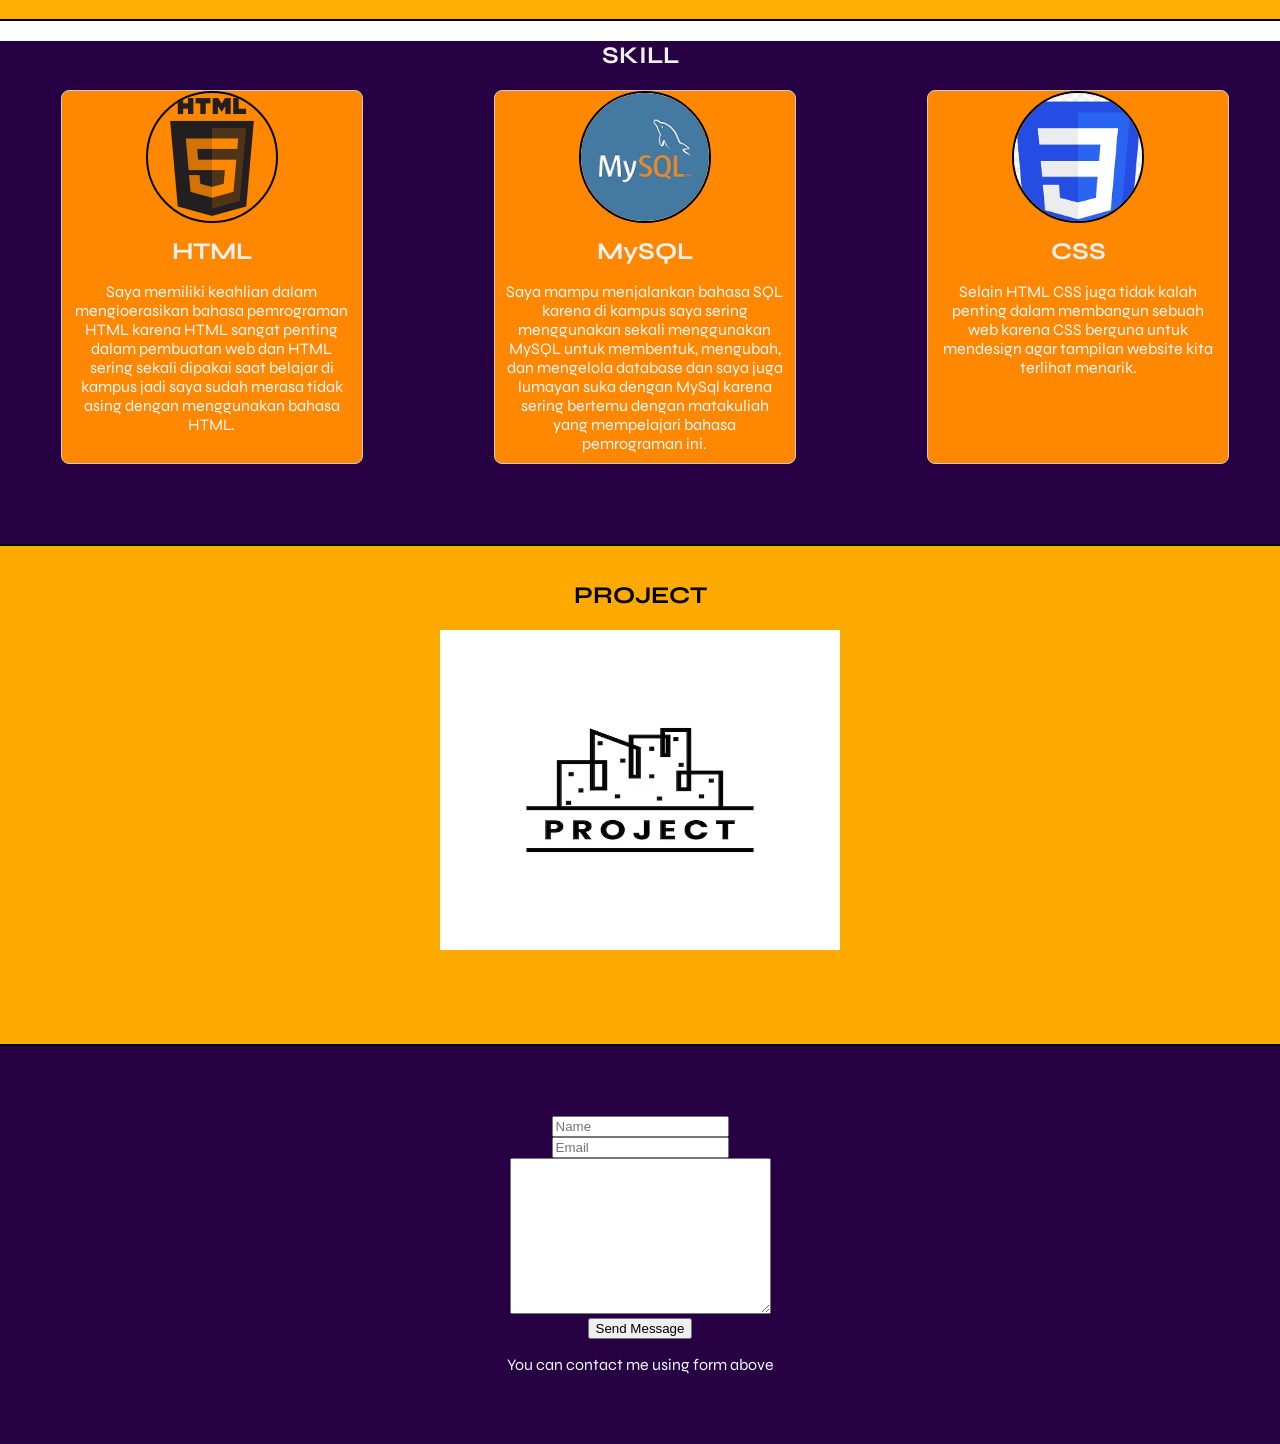
==== commit 539859ad: "ah gatau" ====
--- a/index.html
+++ b/index.html
@@ -44,7 +44,7 @@
       </div>
 
       <div class="profile">
-        <img class="me" src="image/profile.svg" alt="profile">
+        <img class="me" src="Web Portofolio/image/profile.svg" alt="profile">
       </div>
     </section>
 
